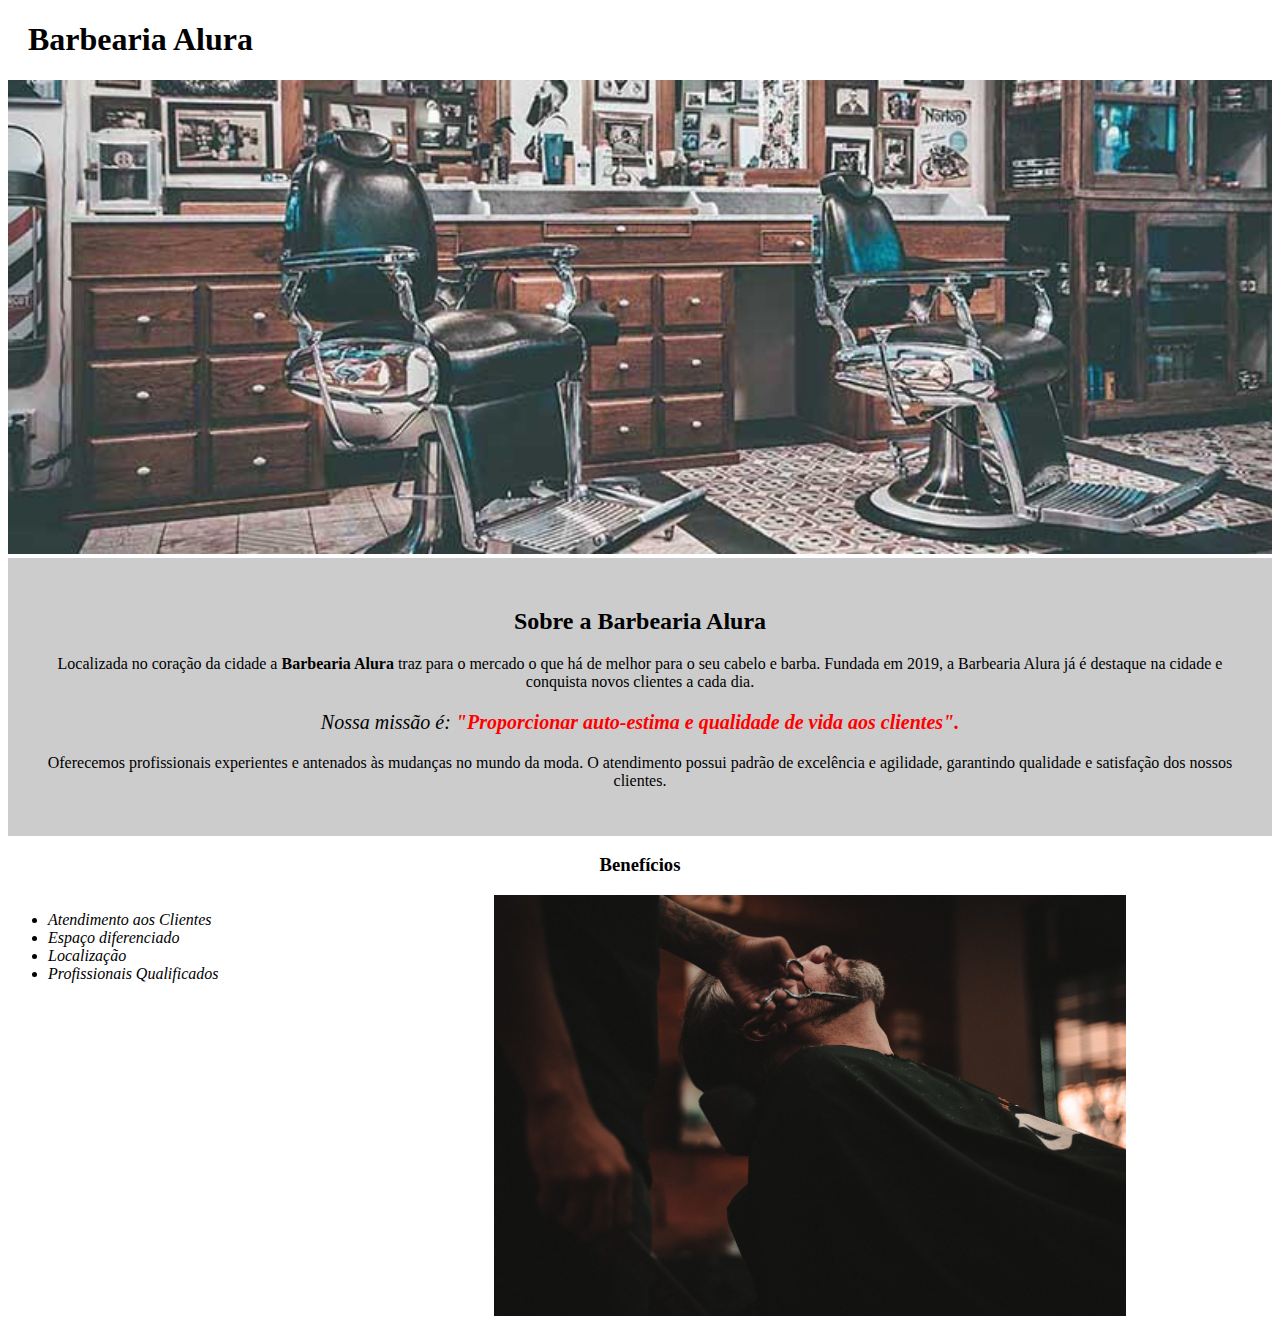
==== index.html @ 9770b390 "Finalize o projeto do primeiro curso" ====
<!DOCTYPE html>
<html lang="pt-br">

<head>
    <meta charset="UTF-8">
    <meta name="viewport" content="width=device-width, initial-scale=1.0">
    <title>Barbearia Alura</title>
    <link rel="stylesheet" href="style.css">

</head>

<body>
    <header>
        <h1 class="titulo-principal">Barbearia Alura</h1>
    </header>

    <img id="banner" src="banner.jpg" alt="Banner da página">
    
    <div class="principal">
        <h2 class="titulo-centralizado">Sobre a Barbearia Alura</h2>

        <p> Localizada no coração da cidade a <strong>Barbearia Alura</strong> traz para o mercado o que há de melhor
            para o seu cabelo e barba.
            Fundada em 2019, a Barbearia Alura já é destaque na cidade e conquista novos clientes a cada dia.
        </p>

        <p id="missao">
            <em>Nossa missão é: <strong>"Proporcionar auto-estima e qualidade de vida aos clientes".</strong></em>
        </p>

        <p>
            Oferecemos profissionais experientes e antenados às mudanças no mundo da moda. O atendimento possui padrão
            de excelência e agilidade, garantindo qualidade e satisfação dos nossos clientes.
        </p>
    </div>

    <div class="beneficios">
        <h3 class="titulo-centralizado">Benefícios</h3>
        <ul>
            <li class="itens">Atendimento aos Clientes</li>
            <li class="itens">Espaço diferenciado</li>
            <li class="itens">Localização</li>
            <li class="itens">Profissionais Qualificados</li>
        </ul>

        <img src="beneficios.jpg" alt="imagem benefícios" class="imagemBeneficios">
    </div>
</body>

</html>
---- style.css ----
#banner {
  width: 100%;
}

.principal {
  background: #cccccc;
  padding: 30px;
}

.titulo-principal {
    padding-left: 20px;
}

.titulo-centralizado {
  text-align: center;
}

p {
  text-align: center;
}

#missao {
  font-size: 20px;
}

em strong {
  color: #ff0000;
}

.itens {
  font-style: italic;
}

.beneficios {
  background: #ffffff;
}

ul {
  display: inline-block;
  vertical-align: top;
  width: 20%;
  margin-right: 15%;
}

.imagemBeneficios {
  width: 50%;
}
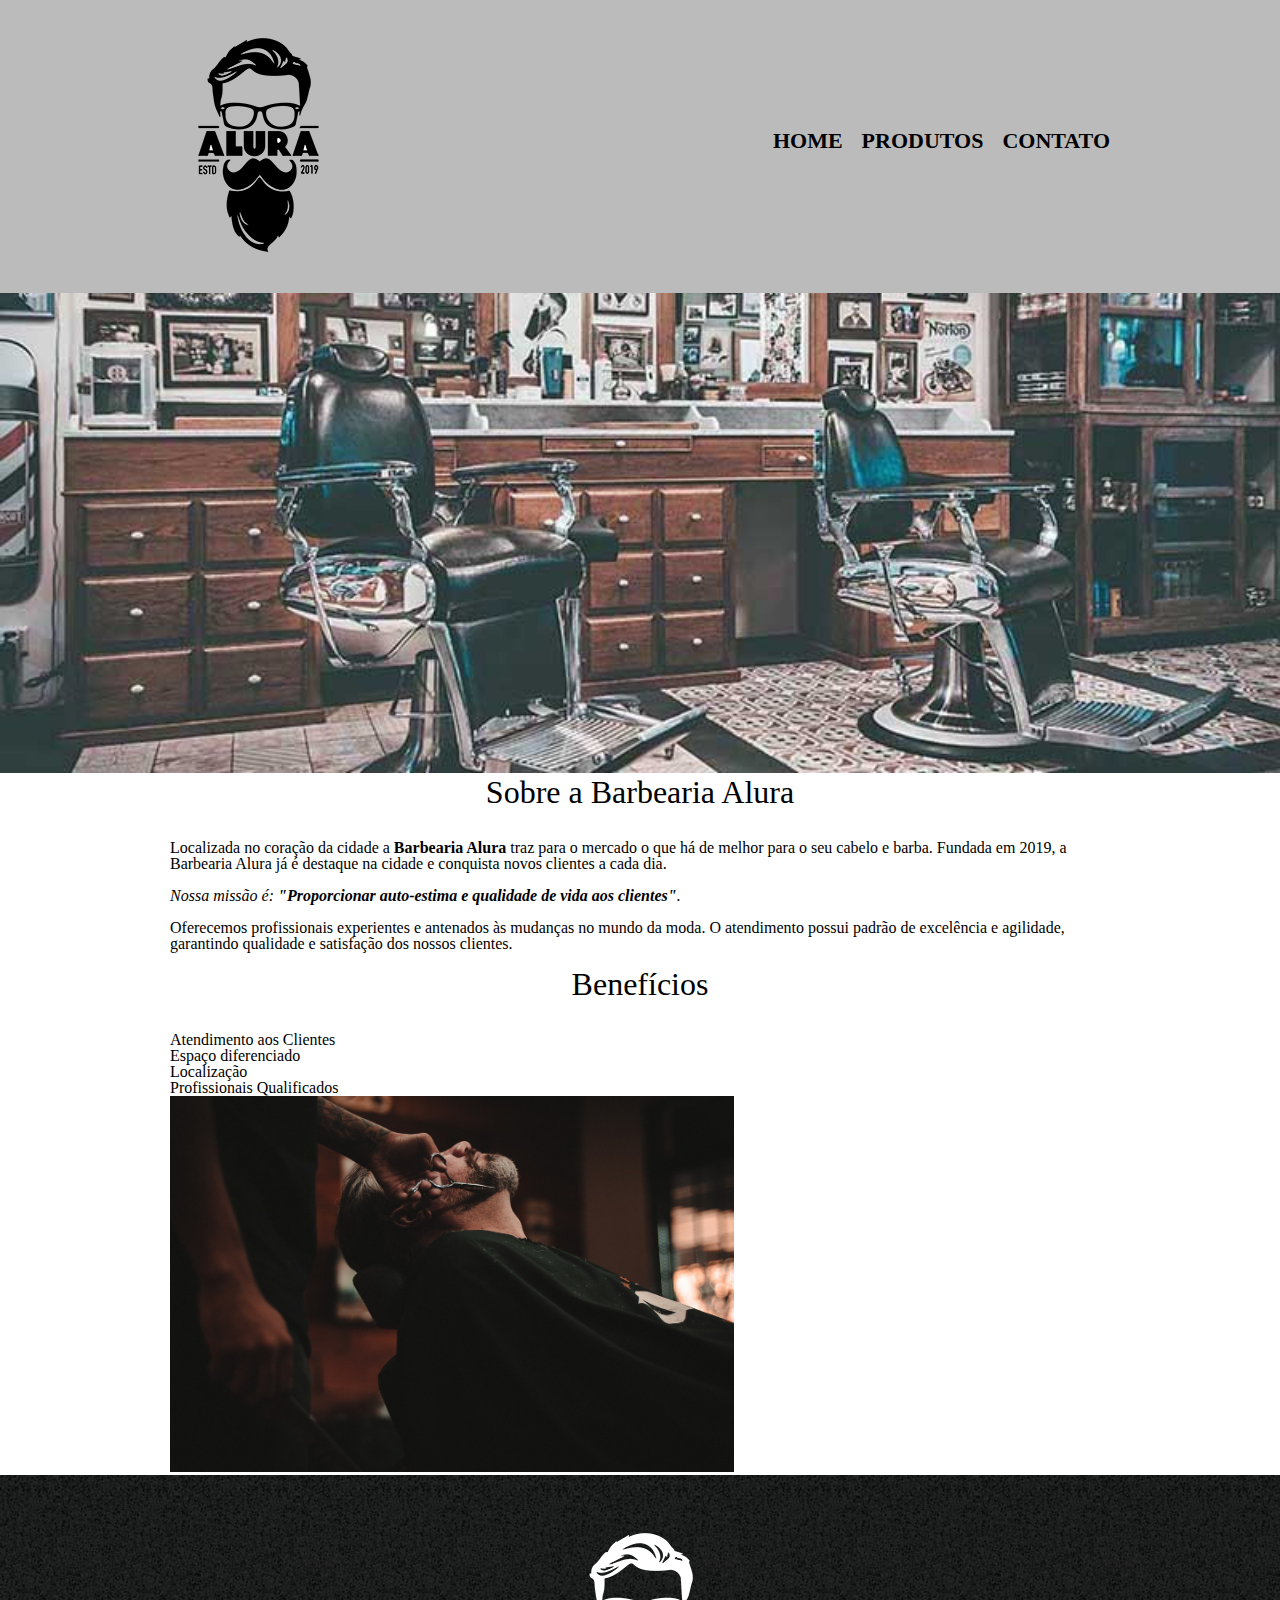
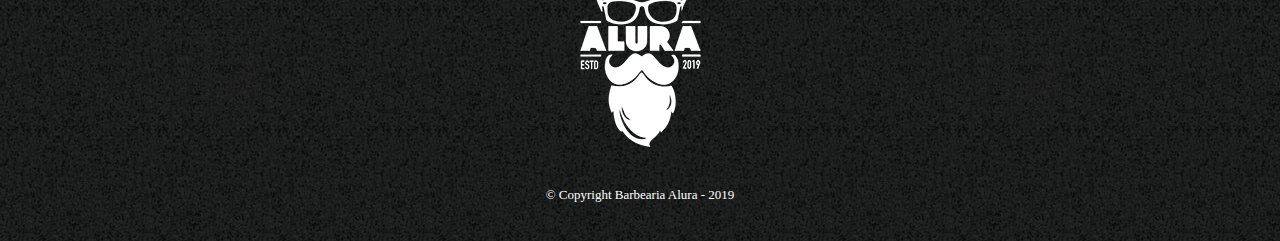
==== commit b67abe75: "refactor: melhore o uso do css" ====
--- a/index.html
+++ b/index.html
@@ -1,50 +1,64 @@
-<!DOCTYPE html>
-<html lang="pt-br">
-
-<head>
-    <meta charset="UTF-8">
-    <meta name="viewport" content="width=device-width, initial-scale=1.0">
-    <title>Barbearia Alura</title>
-    <link rel="stylesheet" href="style.css">
-
-</head>
-
-<body>
-    <header>
-        <h1 class="titulo-principal">Barbearia Alura</h1>
-    </header>
-
-    <img id="banner" src="banner.jpg" alt="Banner da página">
-    
-    <div class="principal">
-        <h2 class="titulo-centralizado">Sobre a Barbearia Alura</h2>
-
-        <p> Localizada no coração da cidade a <strong>Barbearia Alura</strong> traz para o mercado o que há de melhor
-            para o seu cabelo e barba.
-            Fundada em 2019, a Barbearia Alura já é destaque na cidade e conquista novos clientes a cada dia.
-        </p>
-
-        <p id="missao">
-            <em>Nossa missão é: <strong>"Proporcionar auto-estima e qualidade de vida aos clientes".</strong></em>
-        </p>
-
-        <p>
-            Oferecemos profissionais experientes e antenados às mudanças no mundo da moda. O atendimento possui padrão
-            de excelência e agilidade, garantindo qualidade e satisfação dos nossos clientes.
-        </p>
-    </div>
-
-    <div class="beneficios">
-        <h3 class="titulo-centralizado">Benefícios</h3>
-        <ul>
-            <li class="itens">Atendimento aos Clientes</li>
-            <li class="itens">Espaço diferenciado</li>
-            <li class="itens">Localização</li>
-            <li class="itens">Profissionais Qualificados</li>
-        </ul>
-
-        <img src="beneficios.jpg" alt="imagem benefícios" class="imagemBeneficios">
-    </div>
-</body>
-
+<!DOCTYPE html>
+<html lang="pt-br">
+
+<head>
+	<meta charset="UTF-8">
+	<title>Barbearia Alura</title>
+	<link rel="stylesheet" href="reset.css">
+	<link rel="stylesheet" href="style.css">
+</head>
+
+<body>
+	<header>
+		<div class="caixa">
+			<h1><img src="logo.png"></h1>
+
+			<nav>
+				<ul>
+					<li><a href="index.html">Home</a></li>
+					<li><a href="produtos.html">Produtos</a></li>
+					<li><a href="contato.html">Contato</a></li>
+				</ul>
+			</nav>
+		</div>
+	</header>
+
+	<img class="banner" src="banner.jpg">
+
+	<main>
+		<section class="principal">
+			<h2 class="titulo-principal">Sobre a Barbearia Alura</h2>
+
+			<p>Localizada no coração da cidade a <strong>Barbearia Alura</strong> traz para o mercado o que há de melhor para
+				o
+				seu cabelo e barba. Fundada em 2019, a Barbearia Alura já é destaque na cidade e conquista novos clientes a cada
+				dia.</p>
+
+			<p id="missao"><em>Nossa missão é: <strong>"Proporcionar auto-estima e qualidade de vida aos
+						clientes"</strong>.</em></p>
+
+			<p>Oferecemos profissionais experientes e antenados às mudanças no mundo da moda. O atendimento possui padrão de
+				excelência e agilidade, garantindo qualidade e satisfação dos nossos clientes.</p>
+		</section>
+
+		<section class="beneficios">
+			<h3 class="titulo-principal">Benefícios</h3>
+
+			<ul>
+				<li class="itens">Atendimento aos Clientes</li>
+				<li class="itens">Espaço diferenciado</li>
+				<li class="itens">Localização</li>
+				<li class="itens">Profissionais Qualificados</li>
+			</ul>
+
+			<img src="beneficios.jpg" class="imagembeneficios">
+		</section>
+	</main>
+
+	<footer>
+		<img src="logo-branco.png">
+		<p class="copyright">&copy; Copyright Barbearia Alura - 2019</p>
+	</footer>
+</body>
+
 </html>--- a/style.css
+++ b/style.css
@@ -1,47 +1,180 @@
-#banner {
-  width: 100%;
-}
-
-.principal {
-  background: #cccccc;
-  padding: 30px;
-}
-
-.titulo-principal {
-    padding-left: 20px;
-}
-
-.titulo-centralizado {
-  text-align: center;
-}
-
-p {
-  text-align: center;
-}
-
-#missao {
-  font-size: 20px;
-}
-
-em strong {
-  color: #ff0000;
-}
-
-.itens {
-  font-style: italic;
-}
-
-.beneficios {
-  background: #ffffff;
-}
-
-ul {
-  display: inline-block;
-  vertical-align: top;
-  width: 20%;
-  margin-right: 15%;
-}
-
-.imagemBeneficios {
-  width: 50%;
-}
+header {
+	background: #BBBBBB;
+	padding: 20px 0;
+}
+
+.caixa {
+	position: relative;
+	width: 940px;
+	margin: 0 auto;
+}
+
+nav {
+	position: absolute;
+	top: 110px;
+	right: 0;
+}
+
+nav li {
+	display: inline;
+	margin: 0 0 0 15px;
+}
+
+nav a {
+	text-transform: uppercase;
+	color: #000000;
+	font-weight: bold;
+	font-size: 22px;
+	text-decoration: none;
+}
+
+nav a:hover {
+	color: #C78C19;
+	text-decoration: underline;
+}
+
+.produtos {
+	width: 940px;
+	margin: 0 auto;
+	padding: 50px 0;
+}
+
+.produtos li {
+	display: inline-block;
+	text-align: center;
+	width: 30%;
+	vertical-align: top;
+	margin: 0 1.5%;
+	padding: 30px 20px;
+	box-sizing: border-box;
+	border: 2px solid #000000;
+	border-radius: 10px;
+}
+
+.produtos li:hover {
+	border-color: #C78C19;
+}
+
+.produtos li:active {
+	border-color: #088C19;	
+}
+
+.produtos li:hover h2 {
+	font-size: 34px;
+}
+
+.produtos h2 {
+	font-size: 30px;
+	font-weight: bold;
+}
+
+.produto-descricao {
+	font-size: 18px;
+}
+
+.produto-preco {
+	font-size: 22px;
+	font-weight: bold;
+	margin-top: 10px;
+}
+
+footer {
+	text-align: center;
+	background: url("bg.jpg");
+	padding: 40px 0;
+}
+
+.copyright {
+	color: #FFFFFF;
+	font-size: 13px;
+	margin: 20px 0 0;
+}
+
+main {
+	width: 940px;
+	margin: 0 auto;
+}
+
+form {
+	margin: 40px 0;
+}
+
+form label, form legend {
+	display:block;
+	font-size: 20px;
+	margin: 0 0 10px;
+}
+
+.input-padrao {
+	display: block;
+	margin: 0 0 20px;
+	padding: 10px 25px;
+	width: 50%;
+}
+
+.checkbox {
+	margin: 20px 0;
+}
+
+.enviar {
+	width:40%;
+	padding: 15px 0;
+	background: orange;
+	color: white;
+	font-weight: bold;
+	font-size: 18px;
+	border: none;
+	border-radius: 5px;
+	transition: 1s all;
+	cursor: pointer;
+}
+
+.enviar:hover {
+	background: darkorange;
+	transform: scale(1.2);
+}
+
+table {
+	margin: 20px 0 40px;
+}
+
+thead {
+	background: #555555;
+	color: white;
+	font-weight: bold;
+}
+
+td, th {
+	border: 1px solid #000000;
+	padding: 8px 15px;
+}
+
+/* css da página inicial */
+
+.banner {
+width: 100%;
+}
+
+.titulo-principal {
+	text-align: center;
+	/* duas vezes o tamanho base - o padrão do navegador é 16px*/
+	font-size: 2em;
+	/* dá um espaçamento de uma vez o tamanho da fonte para baixo */
+	margin: 0 0 1em;
+}
+
+.principal p {
+	margin: 0 0 1em;
+}
+
+.principal strong {
+	font-weight: bold;
+}
+
+.principal em {
+	font-style: italic;
+}
+
+.imagembeneficios {
+	width: 60%;
+}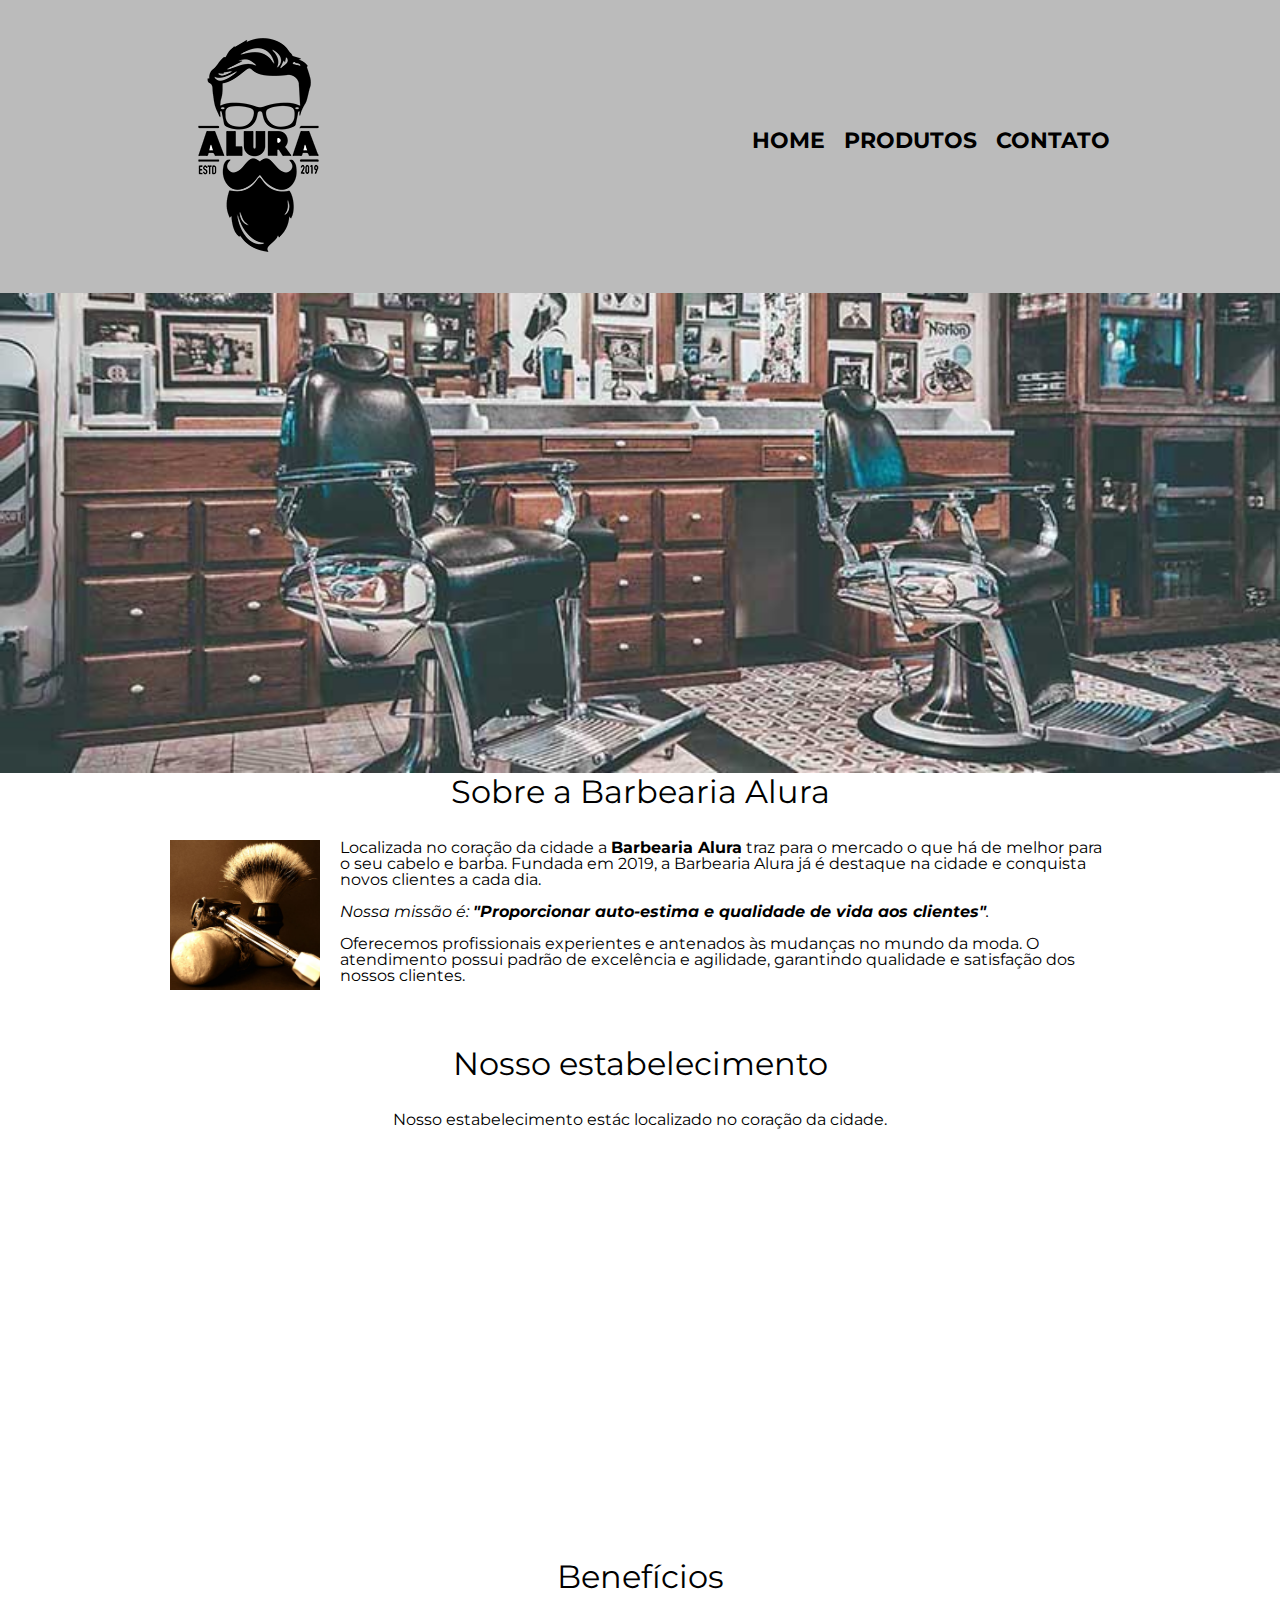
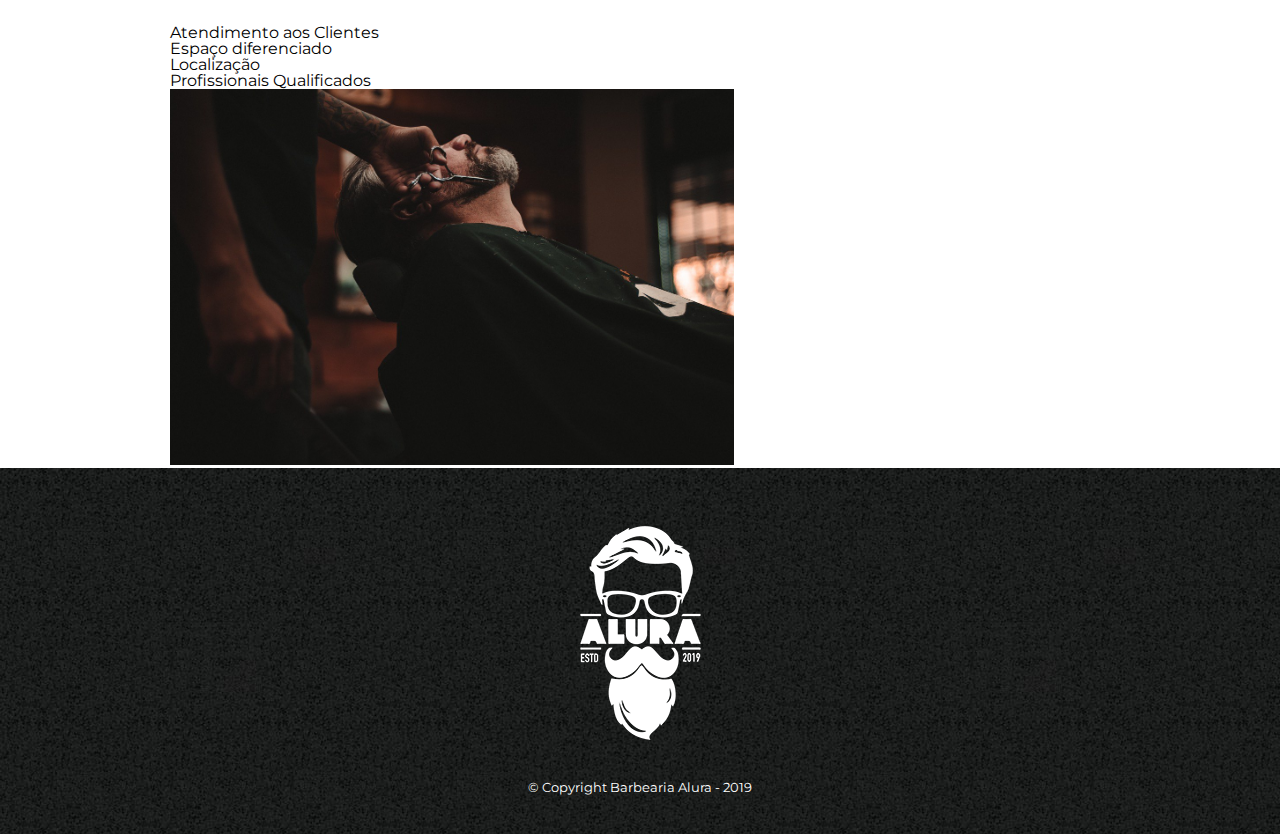
==== commit 8d0f2cf1: "feat: adicione mapa com a localizaçao" ====
--- a/index.html
+++ b/index.html
@@ -2,63 +2,79 @@
 <html lang="pt-br">
 
 <head>
-	<meta charset="UTF-8">
-	<title>Barbearia Alura</title>
-	<link rel="stylesheet" href="reset.css">
-	<link rel="stylesheet" href="style.css">
+  <meta charset="UTF-8">
+  <title>Barbearia Alura</title>
+  <link rel="stylesheet" href="reset.css">
+  <link rel="stylesheet" href="style.css">
+  <link href="https://fonts.googleapis.com/css2?family=Montserrat&display=swap" rel="stylesheet">
 </head>
 
 <body>
-	<header>
-		<div class="caixa">
-			<h1><img src="logo.png"></h1>
+  <header>
+    <div class="caixa">
+      <h1><img src="logo.png"></h1>
 
-			<nav>
-				<ul>
-					<li><a href="index.html">Home</a></li>
-					<li><a href="produtos.html">Produtos</a></li>
-					<li><a href="contato.html">Contato</a></li>
-				</ul>
-			</nav>
-		</div>
-	</header>
+      <nav>
+        <ul>
+          <li><a href="index.html">Home</a></li>
+          <li><a href="produtos.html">Produtos</a></li>
+          <li><a href="contato.html">Contato</a></li>
+        </ul>
+      </nav>
+    </div>
+  </header>
 
-	<img class="banner" src="banner.jpg">
+  <img class="banner" src="banner.jpg">
 
-	<main>
-		<section class="principal">
-			<h2 class="titulo-principal">Sobre a Barbearia Alura</h2>
+  <main>
+    <section class="principal">
+      <h2 class="titulo-principal">Sobre a Barbearia Alura</h2>
 
-			<p>Localizada no coração da cidade a <strong>Barbearia Alura</strong> traz para o mercado o que há de melhor para
-				o
-				seu cabelo e barba. Fundada em 2019, a Barbearia Alura já é destaque na cidade e conquista novos clientes a cada
-				dia.</p>
+      <img class="utensilios" src="utensilios.jpg" alt="Utensilios de barbeiro">
 
-			<p id="missao"><em>Nossa missão é: <strong>"Proporcionar auto-estima e qualidade de vida aos
-						clientes"</strong>.</em></p>
+      <p>Localizada no coração da cidade a <strong>Barbearia Alura</strong> traz para o mercado o que há de melhor
+        para
+        o
+        seu cabelo e barba. Fundada em 2019, a Barbearia Alura já é destaque na cidade e conquista novos
+        clientes a cada
+        dia.</p>
 
-			<p>Oferecemos profissionais experientes e antenados às mudanças no mundo da moda. O atendimento possui padrão de
-				excelência e agilidade, garantindo qualidade e satisfação dos nossos clientes.</p>
-		</section>
+      <p id="missao"><em>Nossa missão é: <strong>"Proporcionar auto-estima e qualidade de vida aos
+            clientes"</strong>.</em></p>
 
-		<section class="beneficios">
-			<h3 class="titulo-principal">Benefícios</h3>
+      <p>Oferecemos profissionais experientes e antenados às mudanças no mundo da moda. O atendimento possui
+        padrão de
+        excelência e agilidade, garantindo qualidade e satisfação dos nossos clientes.</p>
+    </section>
 
-			<ul>
-				<li class="itens">Atendimento aos Clientes</li>
-				<li class="itens">Espaço diferenciado</li>
-				<li class="itens">Localização</li>
-				<li class="itens">Profissionais Qualificados</li>
-			</ul>
+    <section class="mapa">
+      <h3 class="titulo-principal">Nosso estabelecimento</h3>
+      <p>Nosso estabelecimento estác localizado no coração da cidade.</p>
 
-			<img src="beneficios.jpg" class="imagembeneficios">
-		</section>
-	</main>
+      <iframe
+        src="https://www.google.com/maps/embed?pb=!1m18!1m12!1m3!1d3656.4485981309226!2d-46.634653385791935!3d-23.5882393684688!2m3!1f0!2f0!3f0!3m2!1i1024!2i768!4f13.1!3m3!1m2!1s0x94ce5a2b2ed7f3a1%3A0xab35da2f5ca62674!2sCaelum%20-%20Escola%20de%20Tecnologia!5e0!3m2!1spt-BR!2sbr!4v1600819546031!5m2!1spt-BR!2sbr"
+        width="100%" height="350" frameborder="0" style="border:0;" allowfullscreen="" aria-hidden="false"
+        tabindex="0"></iframe>
+    </section>
 
-	<footer>
-		<img src="logo-branco.png">
-		<p class="copyright">&copy; Copyright Barbearia Alura - 2019</p>
-	</footer>
+    <section class="beneficios">
+      <h3 class="titulo-principal">Benefícios</h3>
+
+      <ul>
+        <li class="itens">Atendimento aos Clientes</li>
+        <li class="itens">Espaço diferenciado</li>
+        <li class="itens">Localização</li>
+        <li class="itens">Profissionais Qualificados</li>
+      </ul>
+
+      <img src="beneficios.jpg" class="imagembeneficios">
+    </section>
+  </main>
+
+  <footer>
+    <img src="logo-branco.png">
+    <p class="copyright">&copy; Copyright Barbearia Alura - 2019</p>
+  </footer>
 </body>
 
 </html>--- a/style.css
+++ b/style.css
@@ -1,180 +1,203 @@
+body {
+  font-family: "Montserrat", sans-serif;
+}
+
 header {
-	background: #BBBBBB;
-	padding: 20px 0;
+  background: #bbbbbb;
+  padding: 20px 0;
 }
 
 .caixa {
-	position: relative;
-	width: 940px;
-	margin: 0 auto;
+  position: relative;
+  width: 940px;
+  margin: 0 auto;
 }
 
 nav {
-	position: absolute;
-	top: 110px;
-	right: 0;
+  position: absolute;
+  top: 110px;
+  right: 0;
 }
 
 nav li {
-	display: inline;
-	margin: 0 0 0 15px;
+  display: inline;
+  margin: 0 0 0 15px;
 }
 
 nav a {
-	text-transform: uppercase;
-	color: #000000;
-	font-weight: bold;
-	font-size: 22px;
-	text-decoration: none;
+  text-transform: uppercase;
+  color: #000000;
+  font-weight: bold;
+  font-size: 22px;
+  text-decoration: none;
 }
 
 nav a:hover {
-	color: #C78C19;
-	text-decoration: underline;
+  color: #c78c19;
+  text-decoration: underline;
 }
 
 .produtos {
-	width: 940px;
-	margin: 0 auto;
-	padding: 50px 0;
+  width: 940px;
+  margin: 0 auto;
+  padding: 50px 0;
 }
 
 .produtos li {
-	display: inline-block;
+  display: inline-block;
+  text-align: center;
+  width: 30%;
+  vertical-align: top;
+  margin: 0 1.5%;
+  padding: 30px 20px;
+  box-sizing: border-box;
+  border: 2px solid #000000;
+  border-radius: 10px;
+}
+
+.produtos li:hover {
+  border-color: #c78c19;
+}
+
+.produtos li:active {
+  border-color: #088c19;
+}
+
+.produtos li:hover h2 {
+  font-size: 34px;
+}
+
+.produtos h2 {
+  font-size: 30px;
+  font-weight: bold;
+}
+
+.produto-descricao {
+  font-size: 18px;
+}
+
+.produto-preco {
+  font-size: 22px;
+  font-weight: bold;
+  margin-top: 10px;
+}
+
+footer {
+  text-align: center;
+  background: url("bg.jpg");
+  padding: 40px 0;
+}
+
+.copyright {
+  color: #ffffff;
+  font-size: 13px;
+  margin: 20px 0 0;
+}
+
+main {
+  width: 940px;
+  margin: 0 auto;
+}
+
+form {
+  margin: 40px 0;
+}
+
+form label,
+form legend {
+  display: block;
+  font-size: 20px;
+  margin: 0 0 10px;
+}
+
+.input-padrao {
+  display: block;
+  margin: 0 0 20px;
+  padding: 10px 25px;
+  width: 50%;
+}
+
+.checkbox {
+  margin: 20px 0;
+}
+
+.enviar {
+  width: 40%;
+  padding: 15px 0;
+  background: orange;
+  color: white;
+  font-weight: bold;
+  font-size: 18px;
+  border: none;
+  border-radius: 5px;
+  transition: 1s all;
+  cursor: pointer;
+}
+
+.enviar:hover {
+  background: darkorange;
+  transform: scale(1.2);
+}
+
+table {
+  margin: 20px 0 40px;
+}
+
+thead {
+  background: #555555;
+  color: white;
+  font-weight: bold;
+}
+
+td,
+th {
+  border: 1px solid #000000;
+  padding: 8px 15px;
+}
+
+/* css da página inicial */
+
+.banner {
+  width: 100%;
+}
+
+.titulo-principal {
+  text-align: center;
+  /* duas vezes o tamanho base - o padrão do navegador é 16px*/
+  font-size: 2em;
+  /* dá um espaçamento de uma vez o tamanho da fonte para baixo */
+  margin: 0 0 1em;
+  clear: left;
+}
+
+.principal p {
+  margin: 0 0 1em;
+}
+
+.principal strong {
+  font-weight: bold;
+}
+
+.principal em {
+  font-style: italic;
+}
+
+.utensilios {
+  width: 150px;
+  float: left;
+  margin: 0 20px 20px 0;
+}
+
+.imagembeneficios {
+  width: 60%;
+}
+
+.mapa {
+	/* em cria um espaçamento proporcional ao tamanho da fonte */
+	padding: 3em 0;
+}
+
+.mapa p {
+	margin: 0 0 2em;
 	text-align: center;
-	width: 30%;
-	vertical-align: top;
-	margin: 0 1.5%;
-	padding: 30px 20px;
-	box-sizing: border-box;
-	border: 2px solid #000000;
-	border-radius: 10px;
-}
-
-.produtos li:hover {
-	border-color: #C78C19;
-}
-
-.produtos li:active {
-	border-color: #088C19;	
-}
-
-.produtos li:hover h2 {
-	font-size: 34px;
-}
-
-.produtos h2 {
-	font-size: 30px;
-	font-weight: bold;
-}
-
-.produto-descricao {
-	font-size: 18px;
-}
-
-.produto-preco {
-	font-size: 22px;
-	font-weight: bold;
-	margin-top: 10px;
-}
-
-footer {
-	text-align: center;
-	background: url("bg.jpg");
-	padding: 40px 0;
-}
-
-.copyright {
-	color: #FFFFFF;
-	font-size: 13px;
-	margin: 20px 0 0;
-}
-
-main {
-	width: 940px;
-	margin: 0 auto;
-}
-
-form {
-	margin: 40px 0;
-}
-
-form label, form legend {
-	display:block;
-	font-size: 20px;
-	margin: 0 0 10px;
-}
-
-.input-padrao {
-	display: block;
-	margin: 0 0 20px;
-	padding: 10px 25px;
-	width: 50%;
-}
-
-.checkbox {
-	margin: 20px 0;
-}
-
-.enviar {
-	width:40%;
-	padding: 15px 0;
-	background: orange;
-	color: white;
-	font-weight: bold;
-	font-size: 18px;
-	border: none;
-	border-radius: 5px;
-	transition: 1s all;
-	cursor: pointer;
-}
-
-.enviar:hover {
-	background: darkorange;
-	transform: scale(1.2);
-}
-
-table {
-	margin: 20px 0 40px;
-}
-
-thead {
-	background: #555555;
-	color: white;
-	font-weight: bold;
-}
-
-td, th {
-	border: 1px solid #000000;
-	padding: 8px 15px;
-}
-
-/* css da página inicial */
-
-.banner {
-width: 100%;
-}
-
-.titulo-principal {
-	text-align: center;
-	/* duas vezes o tamanho base - o padrão do navegador é 16px*/
-	font-size: 2em;
-	/* dá um espaçamento de uma vez o tamanho da fonte para baixo */
-	margin: 0 0 1em;
-}
-
-.principal p {
-	margin: 0 0 1em;
-}
-
-.principal strong {
-	font-weight: bold;
-}
-
-.principal em {
-	font-style: italic;
-}
-
-.imagembeneficios {
-	width: 60%;
 }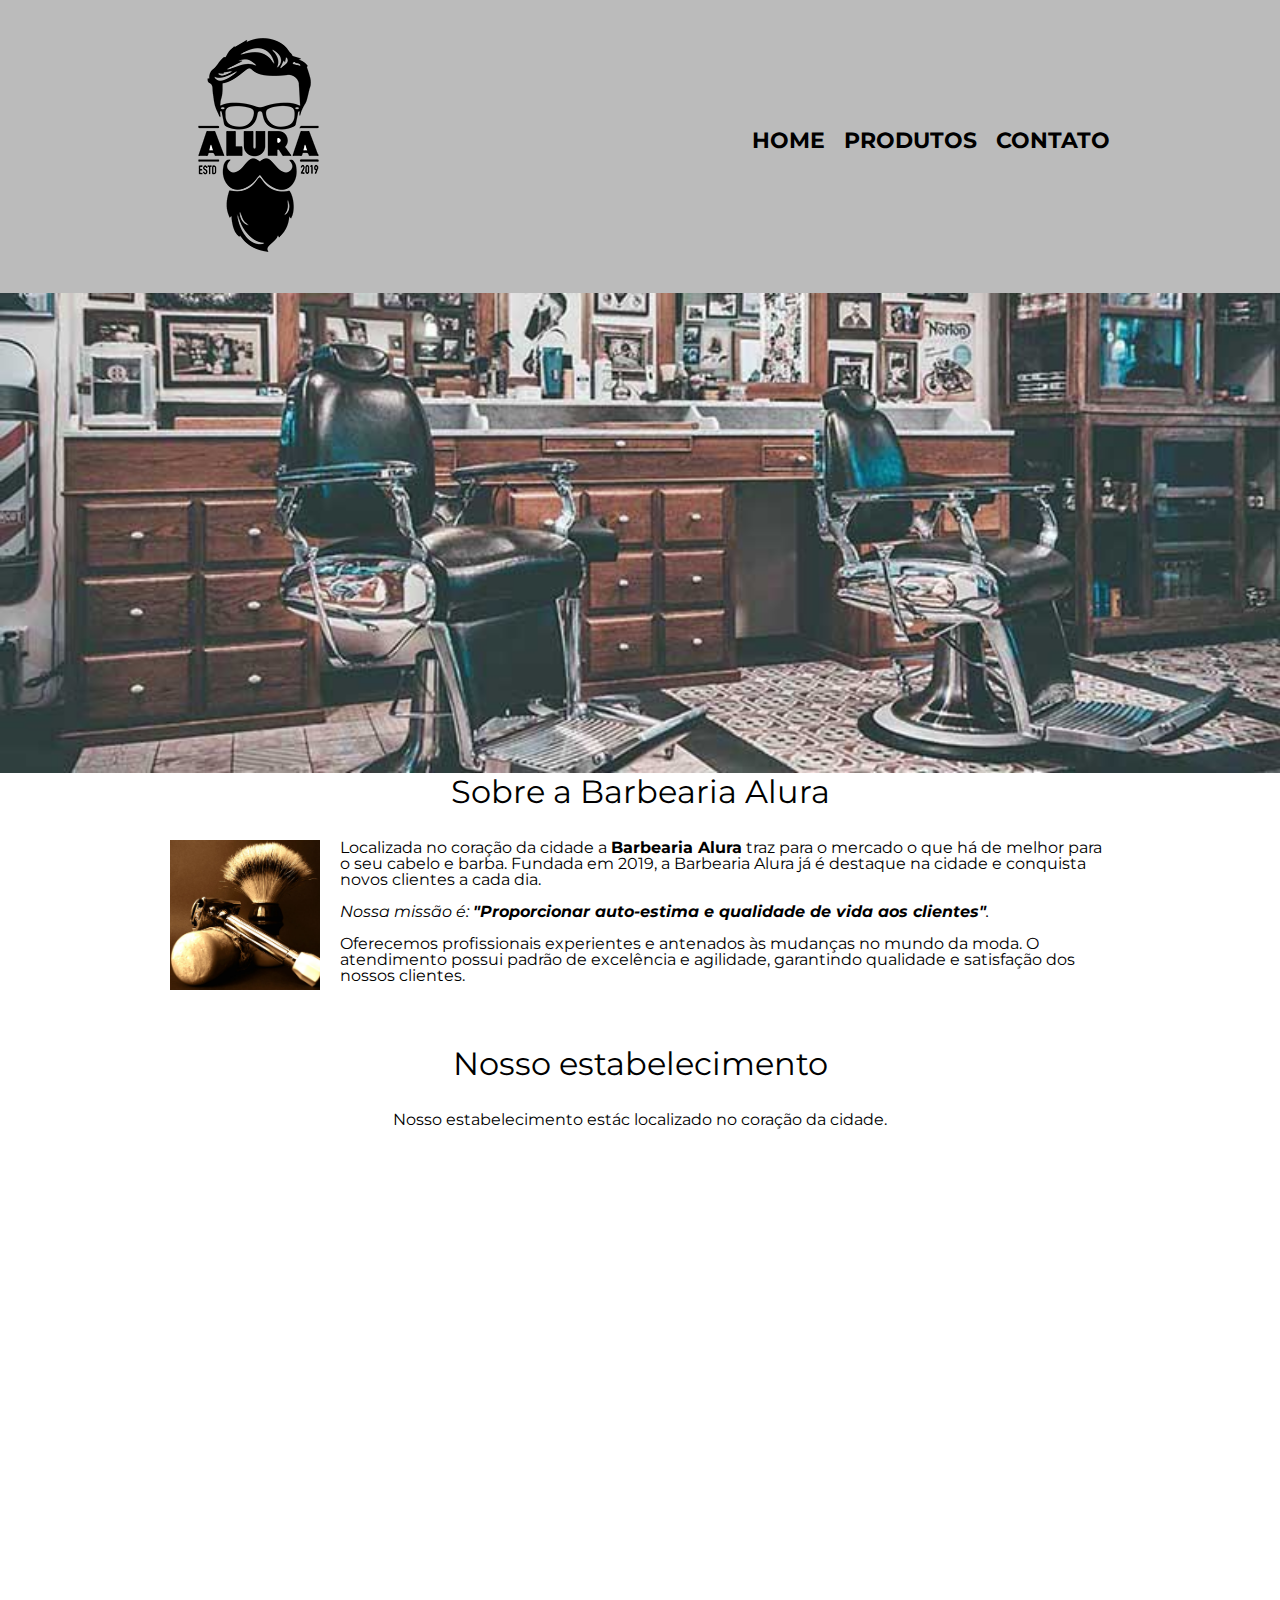
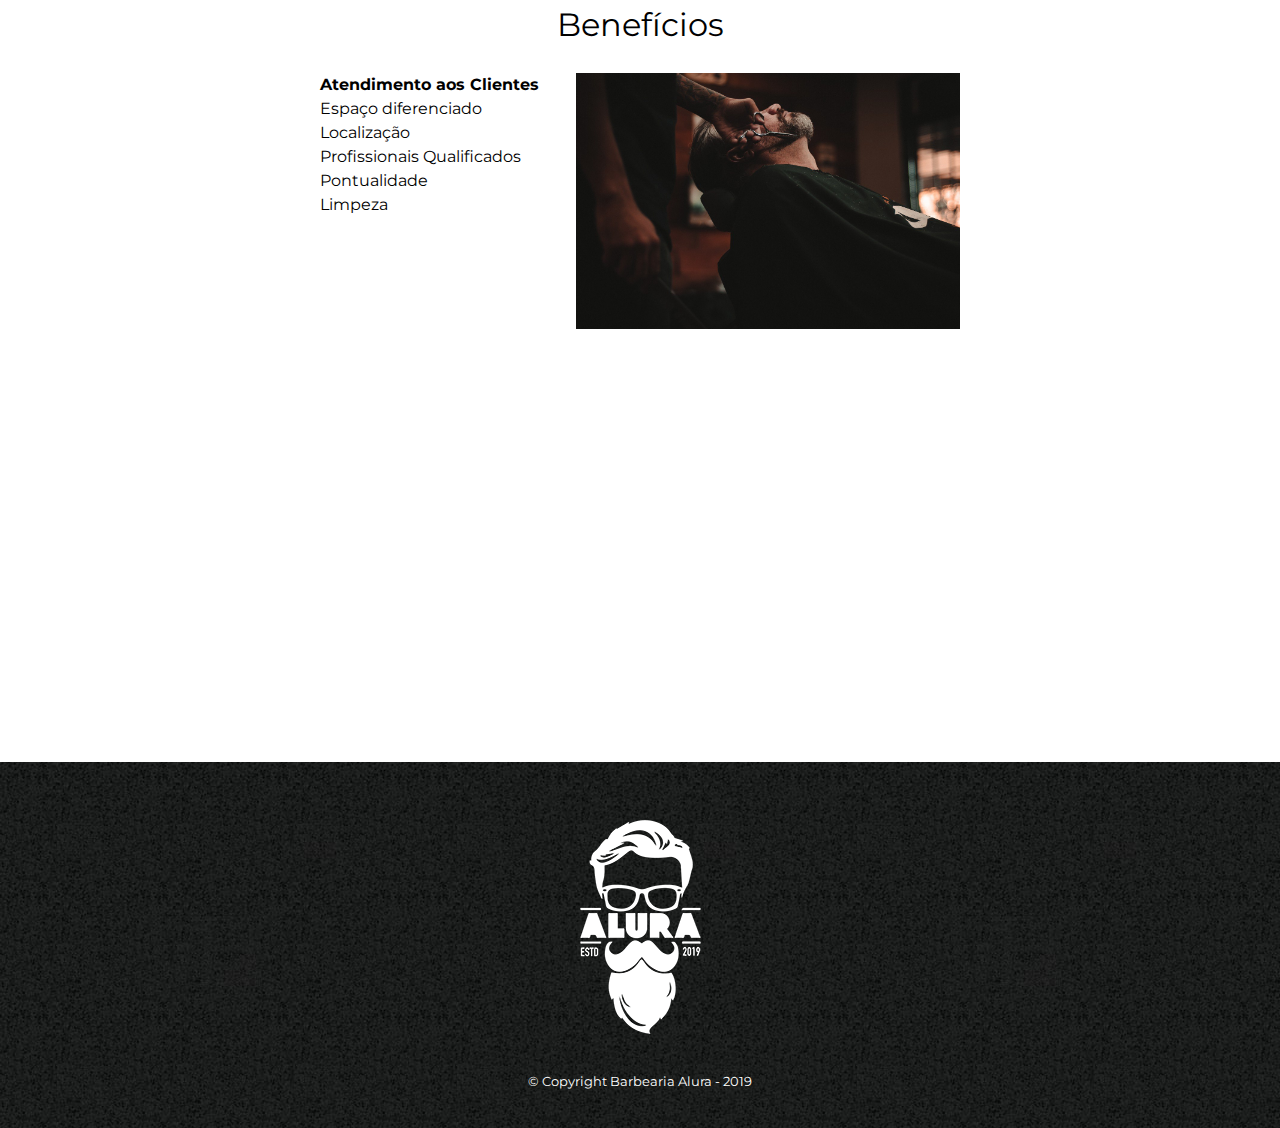
==== commit 185ffd20: "feat: use pseudo elementos no css" ====
--- a/index.html
+++ b/index.html
@@ -60,15 +60,24 @@
     <section class="beneficios">
       <h3 class="titulo-principal">Benefícios</h3>
 
-      <ul>
-        <li class="itens">Atendimento aos Clientes</li>
-        <li class="itens">Espaço diferenciado</li>
-        <li class="itens">Localização</li>
-        <li class="itens">Profissionais Qualificados</li>
-      </ul>
+      <div class="conteudo-beneficios">
+        <ul class="lista-beneficios">
+          <li class="itens">Atendimento aos Clientes</li>
+          <li class="itens">Espaço diferenciado</li>
+          <li class="itens">Localização</li>
+          <li class="itens">Profissionais Qualificados</li>
+          <li class="itens">Pontualidade</li>
+          <li class="itens">Limpeza</li>
+        </ul><img src="beneficios.jpg" class="imagembeneficios">
+      </div>
 
-      <img src="beneficios.jpg" class="imagembeneficios">
+      <div class="video">
+        <iframe width="560" height="315" src="https://www.youtube.com/embed/wcVVXUV0YUY" frameborder="0"
+          allow="accelerometer; autoplay; clipboard-write; encrypted-media; gyroscope; picture-in-picture"
+          allowfullscreen></iframe>
+      </div>
     </section>
+
   </main>
 
   <footer>
--- a/style.css
+++ b/style.css
@@ -188,16 +188,48 @@
   margin: 0 20px 20px 0;
 }
 
+.beneficios {
+  padding: 3em 0;
+}
+
+.conteudo-beneficios {
+  width: 640px;
+  margin: 0 auto;
+}
+
+.lista-beneficios {
+  width: 40%;
+  display: inline-block;
+  vertical-align: top;
+}
+
+.itens {
+  line-height: 1.5;
+}
+
+/* :last-child - aletra o último elemento da lista */
+/* :first-child - Pega o primeiro dos itens filhos e altera seu valor */
+/* :nth-child(4) - altera o quarto elemento */
+/* :nth-child(2n) - altera os elementos pares */
+.itens:first-child {
+  font-weight: bold;
+}
+
 .imagembeneficios {
   width: 60%;
 }
 
 .mapa {
-	/* em cria um espaçamento proporcional ao tamanho da fonte */
-	padding: 3em 0;
+  /* em cria um espaçamento proporcional ao tamanho da fonte */
+  padding: 3em 0;
 }
 
 .mapa p {
-	margin: 0 0 2em;
-	text-align: center;
-}+  margin: 0 0 2em;
+  text-align: center;
+}
+
+.video {
+  width: 560px;
+  margin: 2em auto;
+}
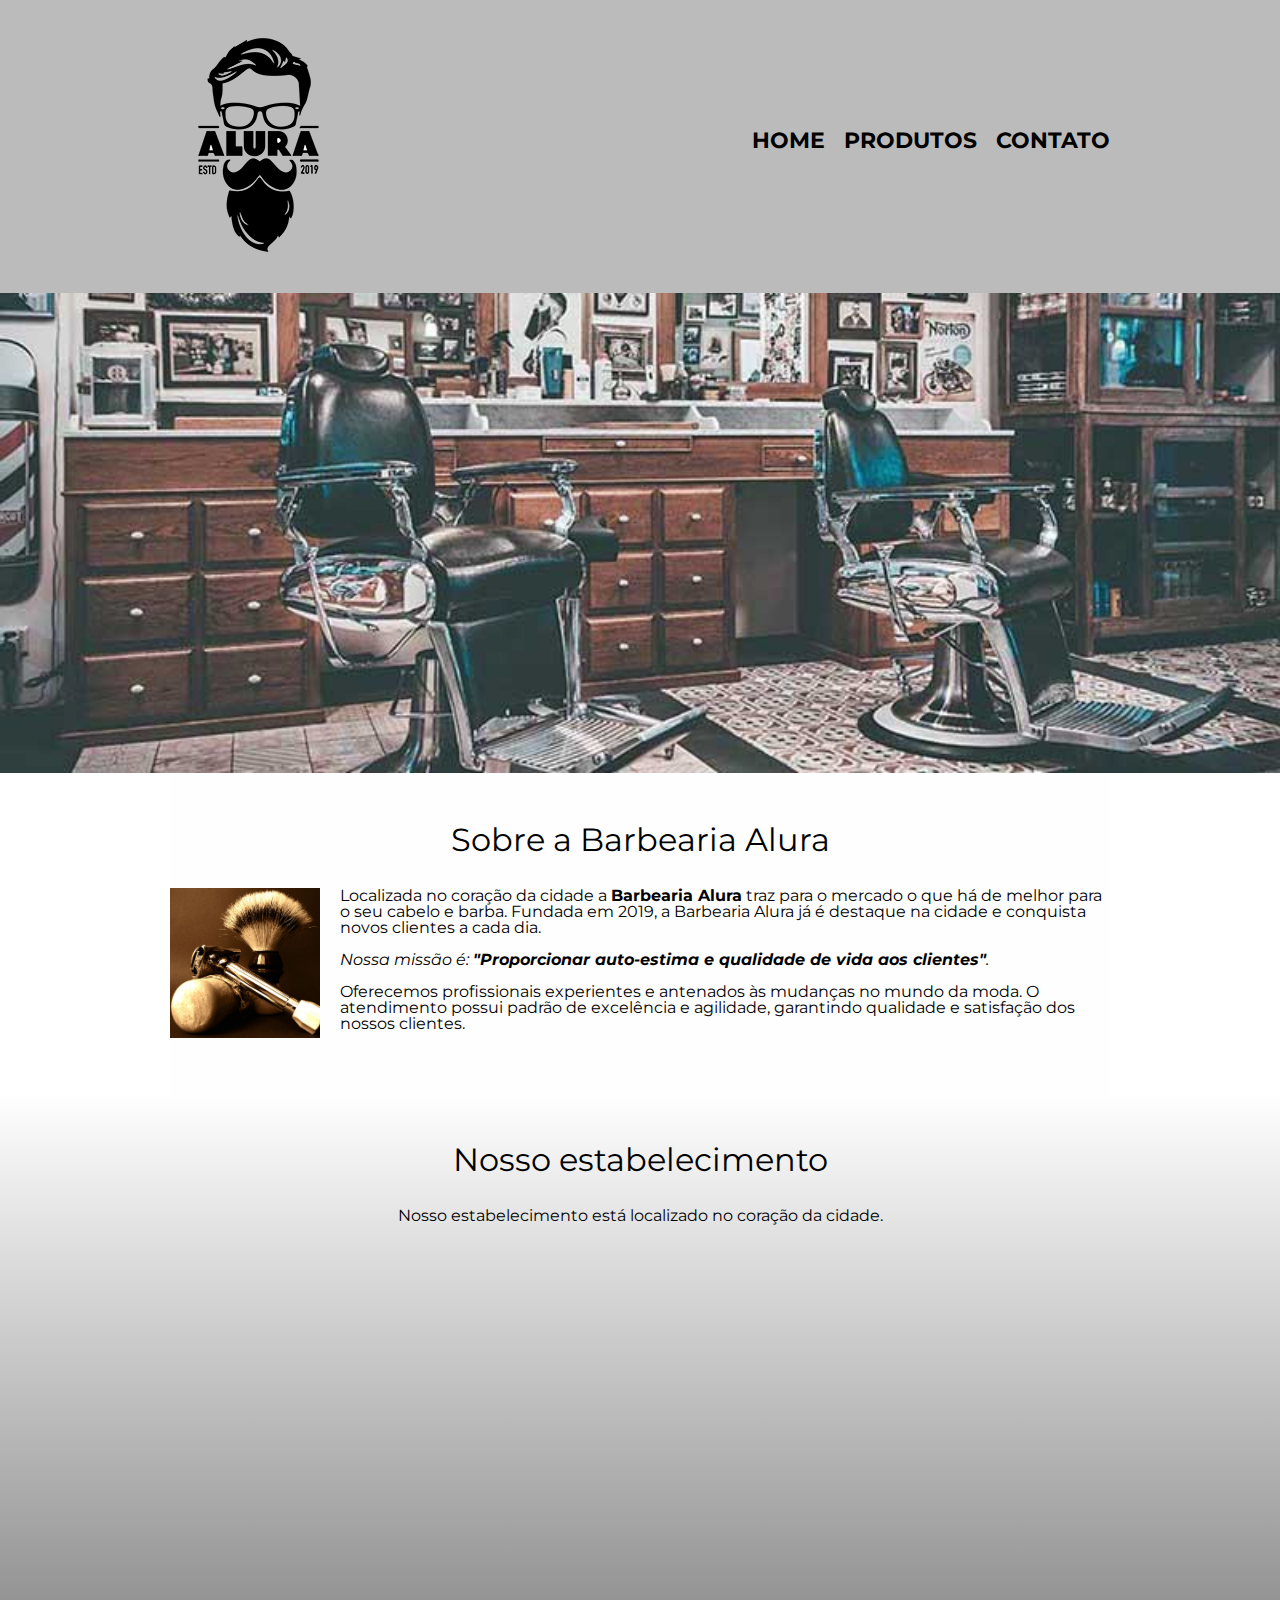
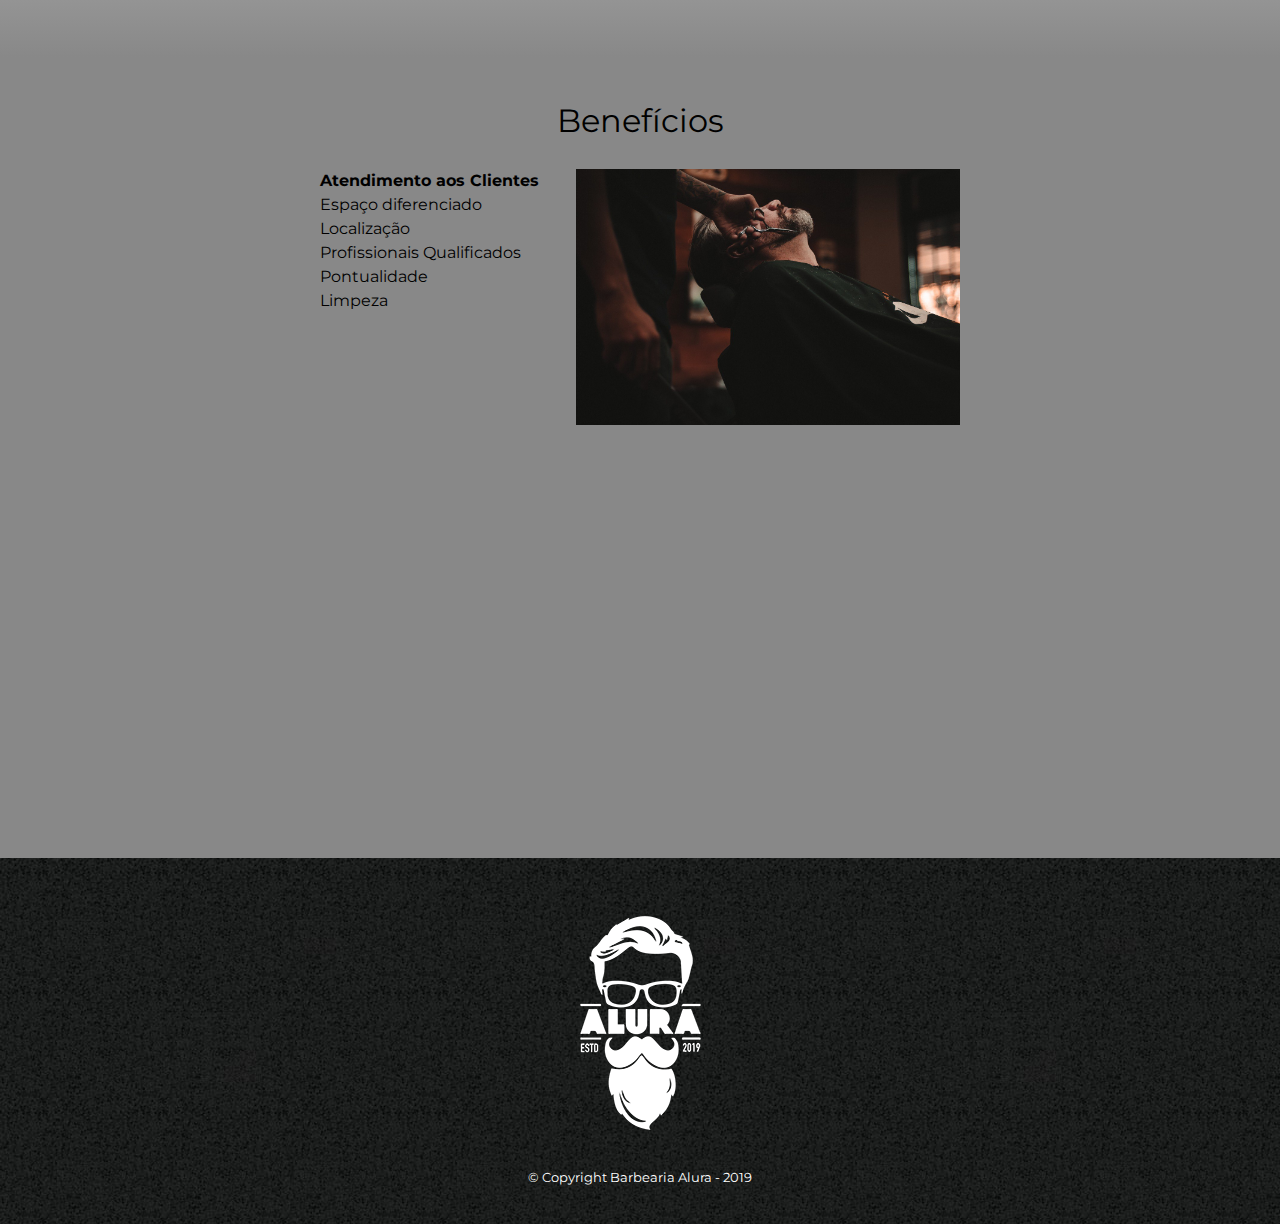
==== commit d1129a4e: "feat: adicone o efeito gradiente ao fundo" ====
--- a/index.html
+++ b/index.html
@@ -49,12 +49,14 @@
 
     <section class="mapa">
       <h3 class="titulo-principal">Nosso estabelecimento</h3>
-      <p>Nosso estabelecimento estác localizado no coração da cidade.</p>
+      <p>Nosso estabelecimento está localizado no coração da cidade.</p>
 
-      <iframe
-        src="https://www.google.com/maps/embed?pb=!1m18!1m12!1m3!1d3656.4485981309226!2d-46.634653385791935!3d-23.5882393684688!2m3!1f0!2f0!3f0!3m2!1i1024!2i768!4f13.1!3m3!1m2!1s0x94ce5a2b2ed7f3a1%3A0xab35da2f5ca62674!2sCaelum%20-%20Escola%20de%20Tecnologia!5e0!3m2!1spt-BR!2sbr!4v1600819546031!5m2!1spt-BR!2sbr"
-        width="100%" height="350" frameborder="0" style="border:0;" allowfullscreen="" aria-hidden="false"
-        tabindex="0"></iframe>
+      <div class="mapa-conteudo">
+        <iframe
+          src="https://www.google.com/maps/embed?pb=!1m18!1m12!1m3!1d3656.4485981309226!2d-46.634653385791935!3d-23.5882393684688!2m3!1f0!2f0!3f0!3m2!1i1024!2i768!4f13.1!3m3!1m2!1s0x94ce5a2b2ed7f3a1%3A0xab35da2f5ca62674!2sCaelum%20-%20Escola%20de%20Tecnologia!5e0!3m2!1spt-BR!2sbr!4v1600819546031!5m2!1spt-BR!2sbr"
+          width="100%" height="350" frameborder="0" style="border:0;" allowfullscreen="" aria-hidden="false"
+          tabindex="0"></iframe>
+      </div>
     </section>
 
     <section class="beneficios">
@@ -77,7 +79,6 @@
           allowfullscreen></iframe>
       </div>
     </section>
-
   </main>
 
   <footer>
--- a/style.css
+++ b/style.css
@@ -94,11 +94,6 @@
   margin: 20px 0 0;
 }
 
-main {
-  width: 940px;
-  margin: 0 auto;
-}
-
 form {
   margin: 40px 0;
 }
@@ -155,19 +150,22 @@
   padding: 8px 15px;
 }
 
-/* css da página inicial */
-
 .banner {
   width: 100%;
 }
 
 .titulo-principal {
   text-align: center;
-  /* duas vezes o tamanho base - o padrão do navegador é 16px*/
   font-size: 2em;
-  /* dá um espaçamento de uma vez o tamanho da fonte para baixo */
   margin: 0 0 1em;
   clear: left;
+}
+
+.principal {
+  padding: 3em 0;
+  background: #FEFEFE;
+  width: 940px;
+  margin: 0 auto;
 }
 
 .principal p {
@@ -190,6 +188,7 @@
 
 .beneficios {
   padding: 3em 0;
+  background: #888888;
 }
 
 .conteudo-beneficios {
@@ -207,10 +206,6 @@
   line-height: 1.5;
 }
 
-/* :last-child - aletra o último elemento da lista */
-/* :first-child - Pega o primeiro dos itens filhos e altera seu valor */
-/* :nth-child(4) - altera o quarto elemento */
-/* :nth-child(2n) - altera os elementos pares */
 .itens:first-child {
   font-weight: bold;
 }
@@ -220,8 +215,17 @@
 }
 
 .mapa {
-  /* em cria um espaçamento proporcional ao tamanho da fonte */
   padding: 3em 0;
+  background: linear-gradient(#FEFEFE, #888888)
+  /* background: linear-gradient(45deg, orange, blue, red, black); */
+  /* background: linear-gradient(90deg, orange 50%, blue, red, black); */
+  /* background: radial-gradient(orange 50%, blue, red, black); */
+  /* background: linear-gradient(45deg, orange, blue, red, black); */
+}
+
+.mapa-conteudo {
+  width: 940px;
+  margin: 0 auto;
 }
 
 .mapa p {
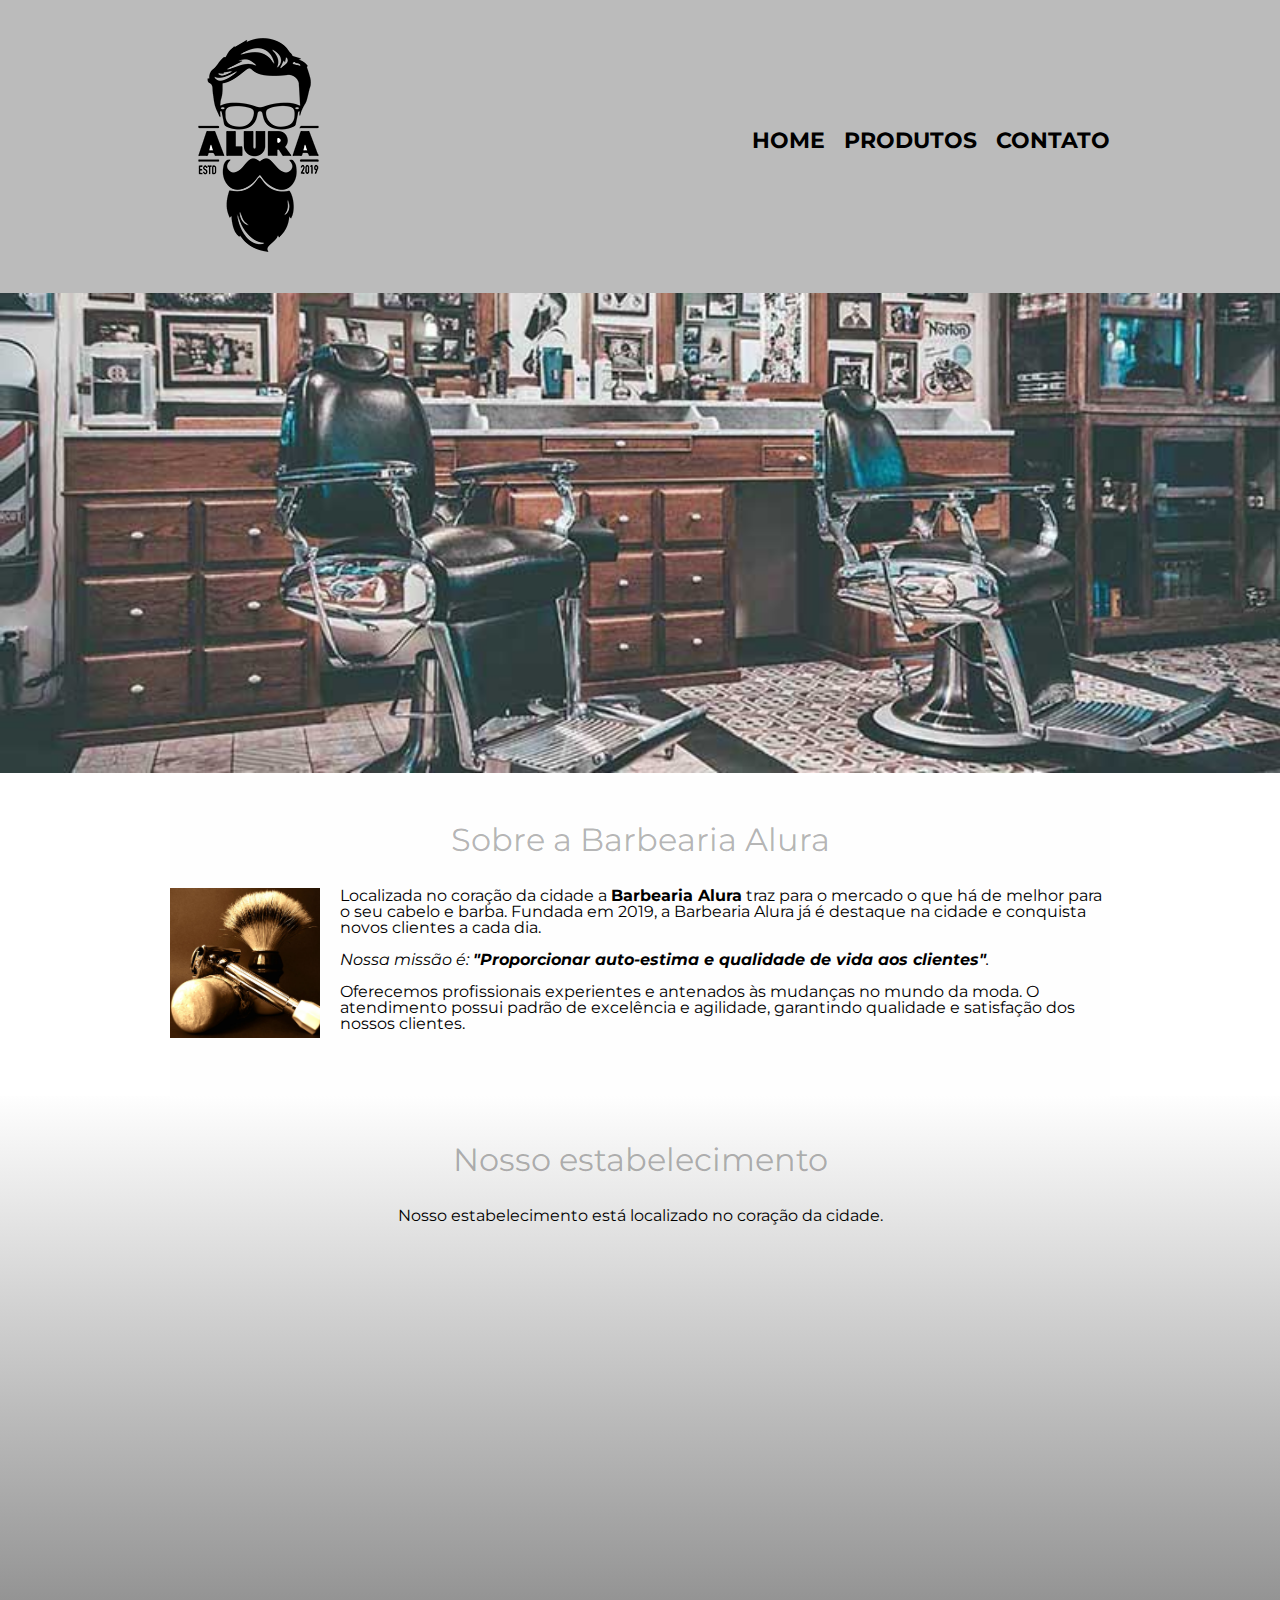
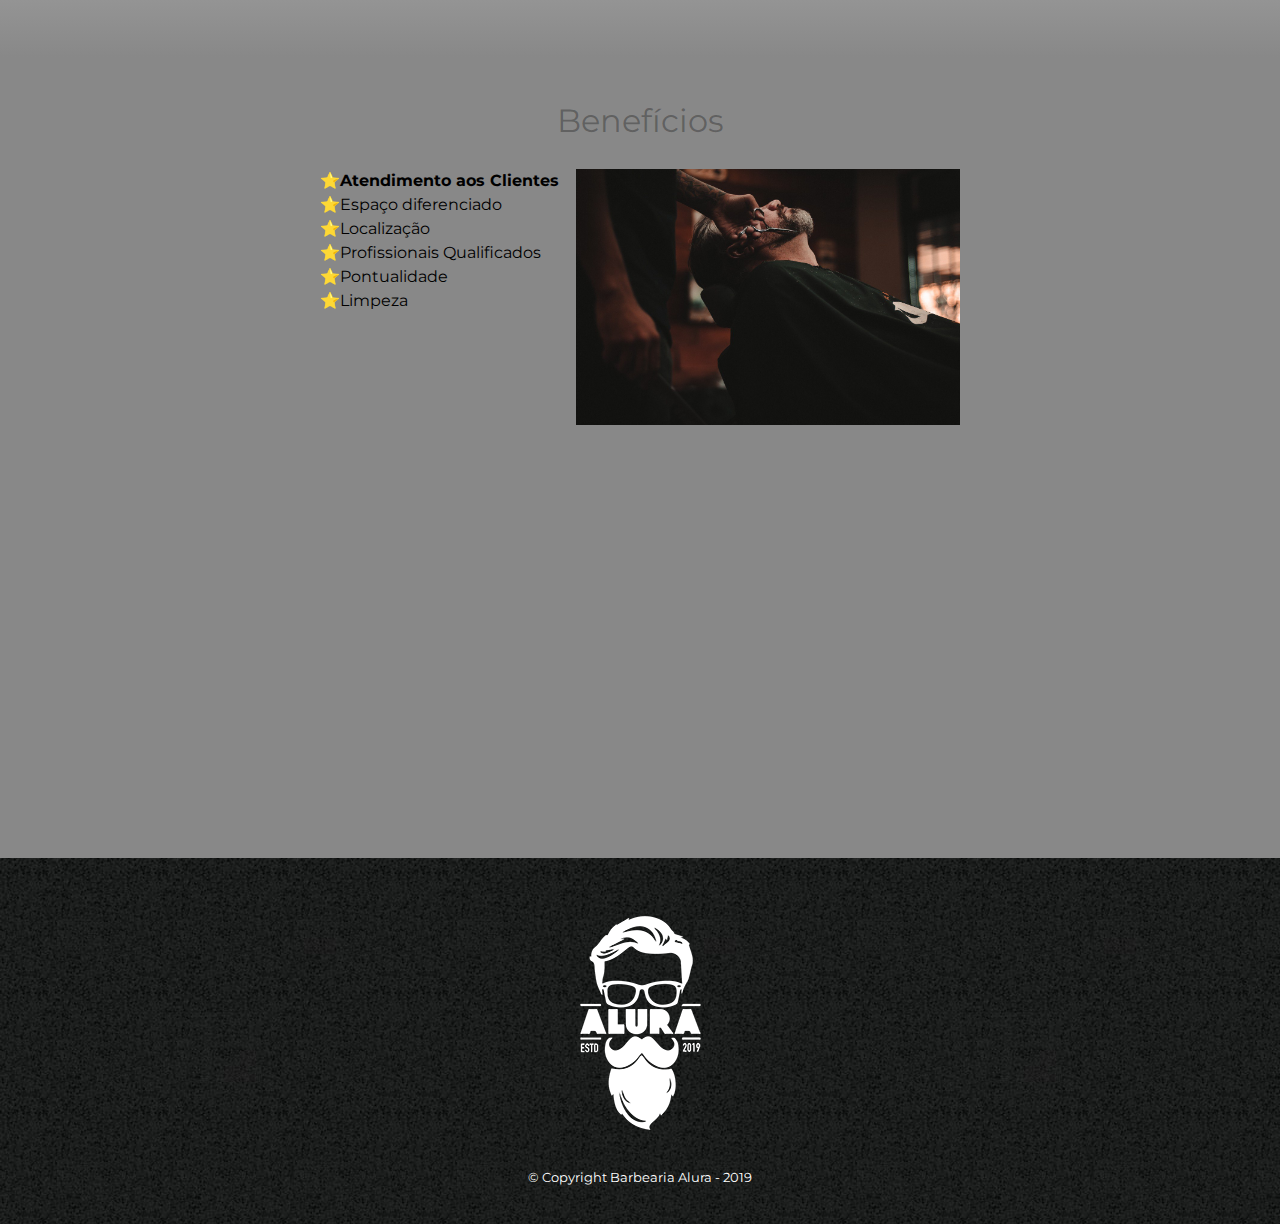
==== commit bb152ebe: "feat: adicione oppacidade aos elementos" ====
--- a/index.html
+++ b/index.html
@@ -70,7 +70,7 @@
           <li class="itens">Profissionais Qualificados</li>
           <li class="itens">Pontualidade</li>
           <li class="itens">Limpeza</li>
-        </ul><img src="beneficios.jpg" class="imagembeneficios">
+        </ul><img src="beneficios.jpg" class="imagem-beneficios">
       </div>
 
       <div class="video">
--- a/style.css
+++ b/style.css
@@ -159,11 +159,30 @@
   font-size: 2em;
   margin: 0 0 1em;
   clear: left;
-}
+  color: rgba(0,0,0,0.3);
+
+  content: "[";
+}
+
+/* .titulo-principal::fi rst-letter {
+  font-weight: bold;
+} */
+
+/* p::first-line {
+  font-style: italic;
+} */
+
+/* .titulo-principal:before {
+  content: "[ ";
+}
+
+.titulo-principal:after {
+  content: " ]";
+} */
 
 .principal {
   padding: 3em 0;
-  background: #FEFEFE;
+  background: #fefefe;
   width: 940px;
   margin: 0 auto;
 }
@@ -210,13 +229,23 @@
   font-weight: bold;
 }
 
-.imagembeneficios {
+.itens:before {
+  content: "⭐";
+}
+
+.imagem-beneficios {
   width: 60%;
+  transition: 400ms;
+  opacity: 1;
+}
+
+.imagem-beneficios:hover {
+  opacity: 0.3;
 }
 
 .mapa {
   padding: 3em 0;
-  background: linear-gradient(#FEFEFE, #888888)
+  background: linear-gradient(#fefefe, #888888);
   /* background: linear-gradient(45deg, orange, blue, red, black); */
   /* background: linear-gradient(90deg, orange 50%, blue, red, black); */
   /* background: radial-gradient(orange 50%, blue, red, black); */
